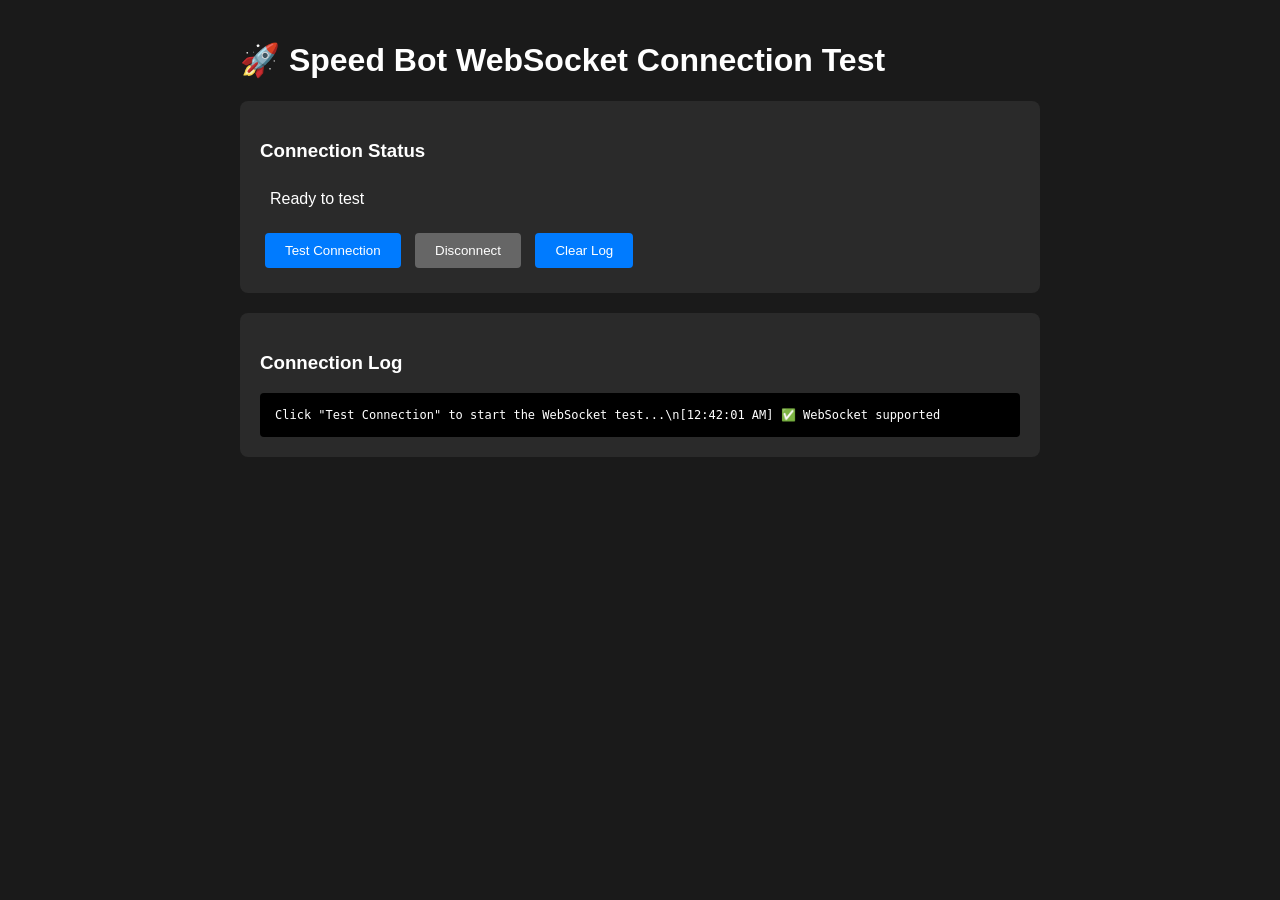
==== test-websocket.html @ 143b8f2a "Initial commit" ====
<!doctype html>
<html lang="en">
    <head>
        <meta charset="UTF-8" />
        <meta name="viewport" content="width=device-width, initial-scale=1.0" />
        <title>Speed Bot WebSocket Connection Test</title>
        <style>
            body {
                font-family: Arial, sans-serif;
                max-width: 800px;
                margin: 0 auto;
                padding: 20px;
                background: #1a1a1a;
                color: #fff;
            }
            .test-container {
                background: #2a2a2a;
                padding: 20px;
                border-radius: 8px;
                margin: 20px 0;
            }
            .status {
                padding: 10px;
                border-radius: 4px;
                margin: 10px 0;
            }
            .status.connecting {
                background: #ffa500;
                color: #000;
            }
            .status.connected {
                background: #4caf50;
            }
            .status.error {
                background: #f44336;
            }
            .log {
                background: #000;
                padding: 15px;
                border-radius: 4px;
                font-family: monospace;
                font-size: 12px;
                max-height: 400px;
                overflow-y: auto;
                white-space: pre-wrap;
            }
            button {
                background: #007bff;
                color: white;
                border: none;
                padding: 10px 20px;
                border-radius: 4px;
                cursor: pointer;
                margin: 5px;
            }
            button:hover {
                background: #0056b3;
            }
            button:disabled {
                background: #666;
                cursor: not-allowed;
            }
        </style>
    </head>
    <body>
        <h1>🚀 Speed Bot WebSocket Connection Test</h1>

        <div class="test-container">
            <h3>Connection Status</h3>
            <div id="status" class="status">Ready to test</div>

            <button id="connectBtn" onclick="testConnection()">Test Connection</button>
            <button id="disconnectBtn" onclick="disconnect()" disabled>Disconnect</button>
            <button onclick="clearLog()">Clear Log</button>
        </div>

        <div class="test-container">
            <h3>Connection Log</h3>
            <div id="log" class="log">Click "Test Connection" to start the WebSocket test...\n</div>
        </div>

        <script>
            let ws = null;
            let pingInterval = null;

            function log(message) {
                const logElement = document.getElementById('log');
                const timestamp = new Date().toLocaleTimeString();
                logElement.textContent += `[${timestamp}] ${message}\n`;
                logElement.scrollTop = logElement.scrollHeight;
            }

            function updateStatus(message, className) {
                const statusElement = document.getElementById('status');
                statusElement.textContent = message;
                statusElement.className = `status ${className}`;
            }

            function testConnection() {
                if (ws && ws.readyState === WebSocket.OPEN) {
                    log('⚠️ Already connected');
                    return;
                }

                log('🔌 Starting WebSocket connection test...');
                updateStatus('Connecting...', 'connecting');

                document.getElementById('connectBtn').disabled = true;

                try {
                    // Test the exact same connection as Speed Bot
                    ws = new WebSocket('wss://ws.derivws.com/websockets/v3?app_id=82255');

                    ws.onopen = () => {
                        log('✅ WebSocket connection opened successfully');
                        log('📡 Sending ping to test connection...');

                        // Send ping exactly like Speed Bot does
                        ws.send(JSON.stringify({ ping: 1 }));
                    };

                    ws.onmessage = event => {
                        const data = JSON.parse(event.data);
                        log(`📡 Received message: ${JSON.stringify(data, null, 2)}`);

                        // Check for error first
                        if (data.error) {
                            log(`❌ API Error: ${data.error.message}`);
                            updateStatus(`Error: ${data.error.message}`, 'error');
                            return;
                        }

                        // Handle message types properly (this is the fix!)
                        const msgType = data.msg_type;

                        if (msgType === 'pong' || data.pong) {
                            log('🏓 Received pong - connection confirmed!');
                            updateStatus('Connected ✅', 'connected');
                            document.getElementById('disconnectBtn').disabled = false;

                            // Start periodic pings to keep connection alive
                            pingInterval = setInterval(() => {
                                if (ws && ws.readyState === WebSocket.OPEN) {
                                    log('🏓 Sending periodic ping...');
                                    ws.send(JSON.stringify({ ping: 1 }));
                                }
                            }, 30000);

                            // Test subscribing to tick data
                            log('📊 Subscribing to R_50 tick data...');
                            ws.send(
                                JSON.stringify({
                                    ticks: 'R_50',
                                    subscribe: 1,
                                })
                            );
                        }

                        if (msgType === 'ping' || data.ping) {
                            log('🏓 Received ping from server, sending pong...');
                            ws.send(JSON.stringify({ pong: 1 }));
                        }

                        if (msgType === 'tick' || data.tick) {
                            const tick = data.tick || data;
                            const quote = tick.quote;
                            const digit = Math.floor((quote * 10) % 10);
                            log(`📊 Tick: ${quote} | Last Digit: ${digit}`);
                        }

                        // Log other message types
                        if (msgType && msgType !== 'pong' && msgType !== 'ping' && msgType !== 'tick') {
                            log(`📡 Message type: ${msgType}`);
                        }
                    };

                    ws.onerror = error => {
                        log(`❌ WebSocket error: ${error}`);
                        updateStatus('Connection Error', 'error');
                        document.getElementById('connectBtn').disabled = false;
                    };

                    ws.onclose = event => {
                        log(`🔌 WebSocket closed: Code ${event.code}, Reason: ${event.reason || 'No reason'}`);
                        updateStatus('Disconnected', 'error');
                        document.getElementById('connectBtn').disabled = false;
                        document.getElementById('disconnectBtn').disabled = true;

                        if (pingInterval) {
                            clearInterval(pingInterval);
                            pingInterval = null;
                        }
                    };
                } catch (error) {
                    log(`❌ Connection failed: ${error.message}`);
                    updateStatus('Connection Failed', 'error');
                    document.getElementById('connectBtn').disabled = false;
                }
            }

            function disconnect() {
                if (ws) {
                    log('🔌 Disconnecting...');
                    ws.close();
                    ws = null;
                }

                if (pingInterval) {
                    clearInterval(pingInterval);
                    pingInterval = null;
                }
            }

            function clearLog() {
                document.getElementById('log').textContent = 'Log cleared...\n';
            }

            // Test WebSocket support
            if (typeof WebSocket === 'undefined') {
                log('❌ WebSocket not supported in this browser');
                updateStatus('WebSocket Not Supported', 'error');
            } else {
                log('✅ WebSocket supported');
            }
        </script>
    </body>
</html>
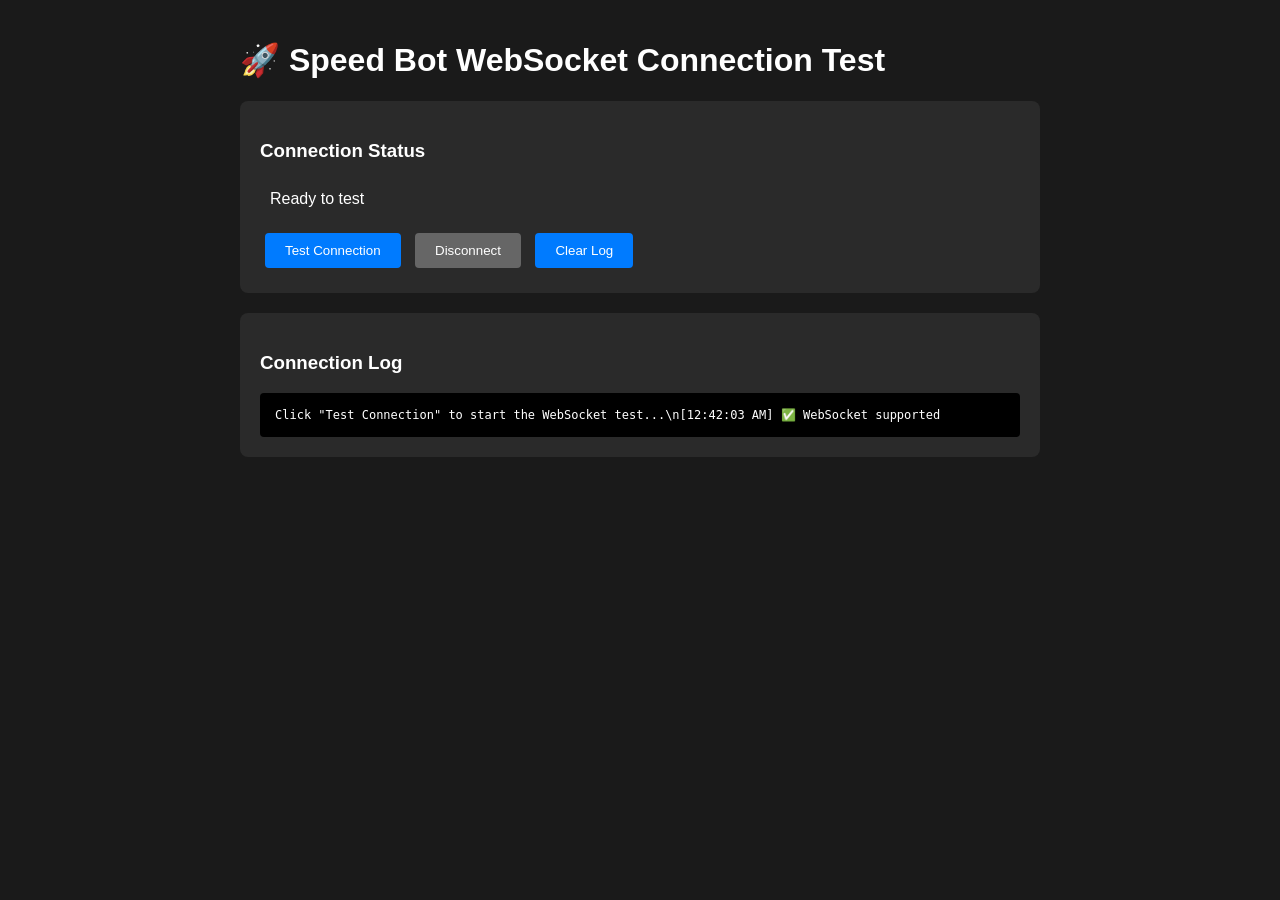
==== commit 9e44a609: "Rebrand to MOZAIC TRADING HUB and update app ID to 115423 with navy blue theme" ====
--- a/test-websocket.html
+++ b/test-websocket.html
@@ -109,7 +109,7 @@
 
                 try {
                     // Test the exact same connection as Speed Bot
-                    ws = new WebSocket('wss://ws.derivws.com/websockets/v3?app_id=82255');
+                    ws = new WebSocket('wss://ws.derivws.com/websockets/v3?app_id=115423');
 
                     ws.onopen = () => {
                         log('✅ WebSocket connection opened successfully');
